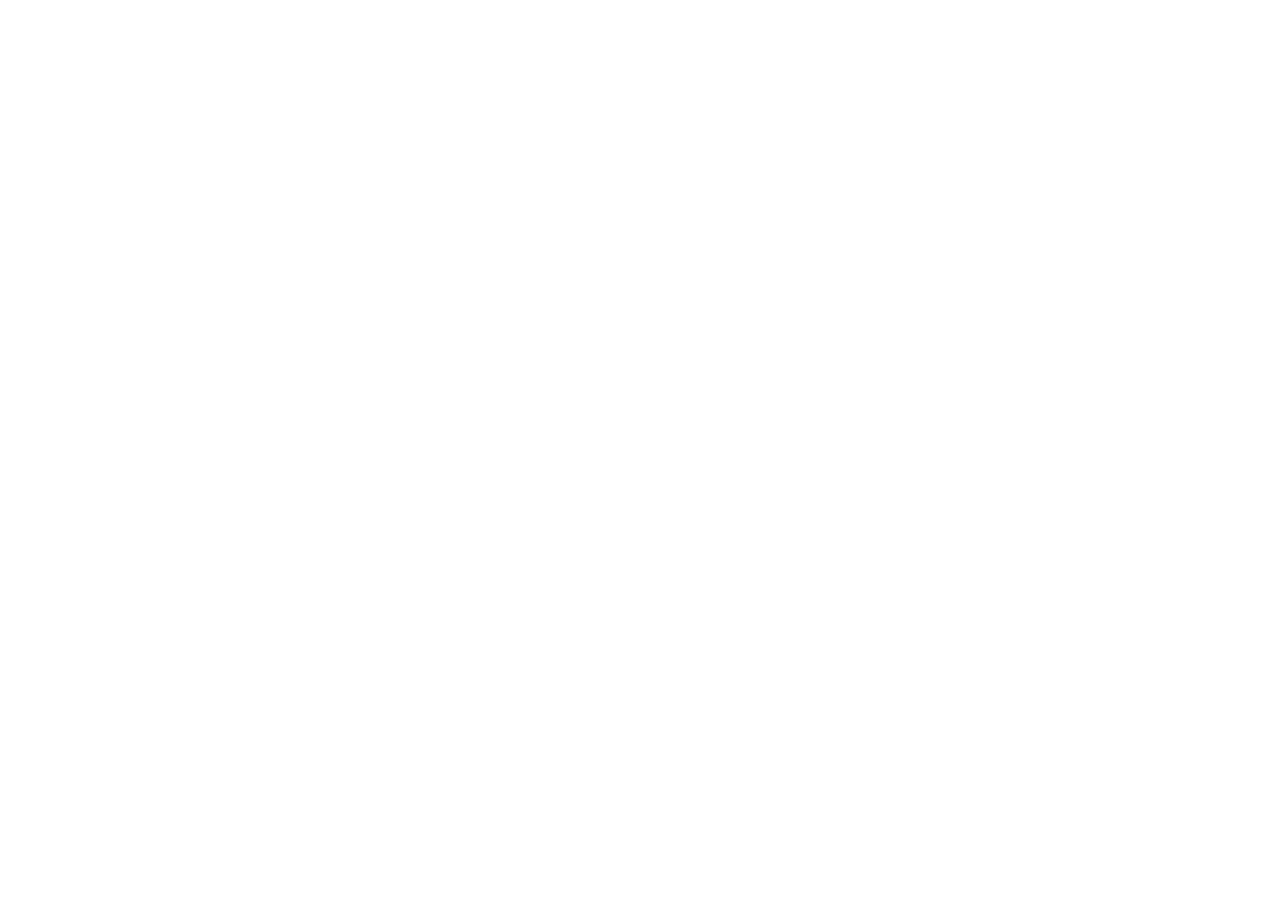
==== quiz.html @ 1439147c "holi" ====
<!DOCTYPE html>
<html lang="en">
<head>
    <meta charset="UTF-8">
    <meta name="viewport" content="width=device-width, initial-scale=1.0">
    <link rel="stylesheet" href="./quiz.css">
    <title>Quiz</title>
</head>
<body>
    
<script src = "./quiz.js"></script>
</body>
</html>
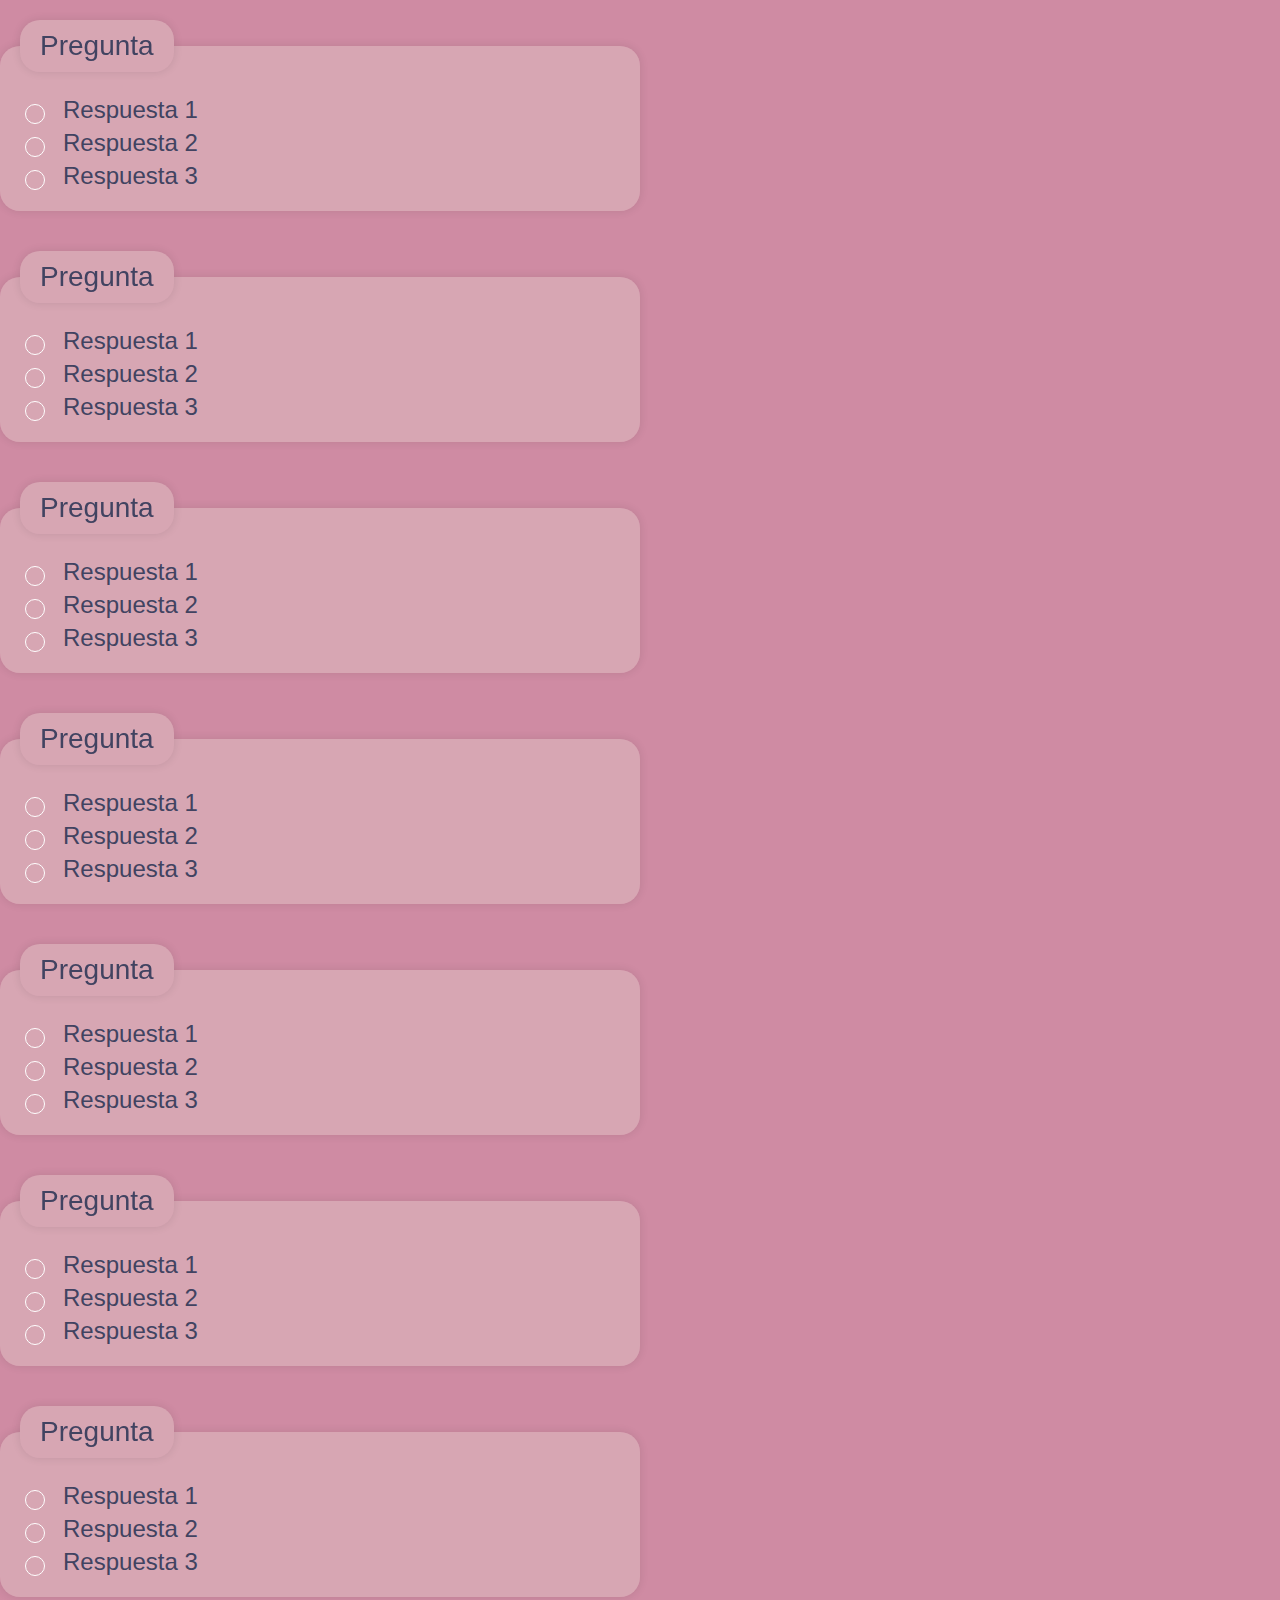
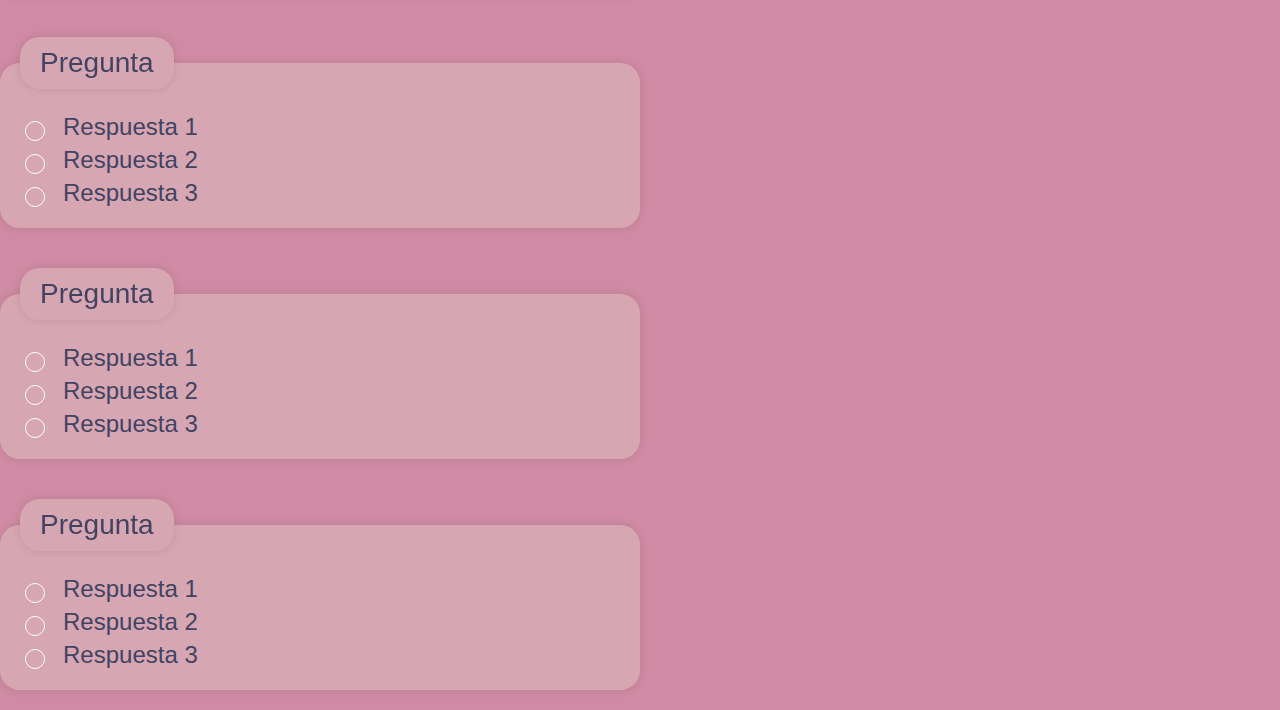
==== commit 2cecb40a: "css changed" ====
--- a/quiz.html
+++ b/quiz.html
@@ -1,13 +1,147 @@
 <!DOCTYPE html>
-<html lang="en">
+<html lang="es">
 <head>
+    <title>HTML5 Template</title>
     <meta charset="UTF-8">
     <meta name="viewport" content="width=device-width, initial-scale=1.0">
-    <link rel="stylesheet" href="./quiz.css">
-    <title>Quiz</title>
+    <link rel="stylesheet" href="https://fonts.google.com/specimen/Roboto">
+    <link rel="stylesheet" href="quiz.css">
+    <script defer src="scripts.js"></script>
 </head>
 <body>
-    
-<script src = "./quiz.js"></script>
+    <header></header>
+    <main>
+        <form>
+            <fieldset>
+              <legend>Pregunta</legend>
+          
+              <input type="radio" id="kraken" name="x"/>
+              <label for="rep1">Respuesta 1</label><br />
+          
+              <input type="radio" id="rep2" name="x"/>
+              <label for="rep2">Respuesta 2</label><br />
+          
+              <input type="radio" id="rep3" name="x"/>
+              <label for="rep3">Respuesta 3</label>
+            </fieldset>
+          </form><form>
+            <fieldset>
+              <legend>Pregunta</legend>
+          
+              <input type="radio" id="kraken" name="x"/>
+              <label for="rep1">Respuesta 1</label><br />
+          
+              <input type="radio" id="rep2" name="x"/>
+              <label for="rep2">Respuesta 2</label><br />
+          
+              <input type="radio" id="rep3" name="x"/>
+              <label for="rep3">Respuesta 3</label>
+            </fieldset>
+          </form><form>
+            <fieldset>
+              <legend>Pregunta</legend>
+          
+              <input type="radio" id="kraken" name="x"/>
+              <label for="rep1">Respuesta 1</label><br />
+          
+              <input type="radio" id="rep2" name="x"/>
+              <label for="rep2">Respuesta 2</label><br />
+          
+              <input type="radio" id="rep3" name="x"/>
+              <label for="rep3">Respuesta 3</label>
+            </fieldset>
+          </form><form>
+            <fieldset>
+              <legend>Pregunta</legend>
+          
+              <input type="radio" id="kraken" name="x"/>
+              <label for="rep1">Respuesta 1</label><br />
+          
+              <input type="radio" id="rep2" name="x"/>
+              <label for="rep2">Respuesta 2</label><br />
+          
+              <input type="radio" id="rep3" name="x"/>
+              <label for="rep3">Respuesta 3</label>
+            </fieldset>
+          </form><form>
+            <fieldset>
+              <legend>Pregunta</legend>
+          
+              <input type="radio" id="kraken" name="x"/>
+              <label for="rep1">Respuesta 1</label><br />
+          
+              <input type="radio" id="rep2" name="x"/>
+              <label for="rep2">Respuesta 2</label><br />
+          
+              <input type="radio" id="rep3" name="x"/>
+              <label for="rep3">Respuesta 3</label>
+            </fieldset>
+          </form><form>
+            <fieldset>
+              <legend>Pregunta</legend>
+          
+              <input type="radio" id="kraken" name="x"/>
+              <label for="rep1">Respuesta 1</label><br />
+          
+              <input type="radio" id="rep2" name="x"/>
+              <label for="rep2">Respuesta 2</label><br />
+          
+              <input type="radio" id="rep3" name="x"/>
+              <label for="rep3">Respuesta 3</label>
+            </fieldset>
+          </form><form>
+            <fieldset>
+              <legend>Pregunta</legend>
+          
+              <input type="radio" id="kraken" name="x"/>
+              <label for="rep1">Respuesta 1</label><br />
+          
+              <input type="radio" id="rep2" name="x"/>
+              <label for="rep2">Respuesta 2</label><br />
+          
+              <input type="radio" id="rep3" name="x"/>
+              <label for="rep3">Respuesta 3</label>
+            </fieldset>
+          </form><form>
+            <fieldset>
+              <legend>Pregunta</legend>
+          
+              <input type="radio" id="kraken" name="x"/>
+              <label for="rep1">Respuesta 1</label><br />
+          
+              <input type="radio" id="rep2" name="x"/>
+              <label for="rep2">Respuesta 2</label><br />
+          
+              <input type="radio" id="rep3" name="x"/>
+              <label for="rep3">Respuesta 3</label>
+            </fieldset>
+          </form><form>
+            <fieldset>
+              <legend>Pregunta</legend>
+          
+              <input type="radio" id="kraken" name="x"/>
+              <label for="rep1">Respuesta 1</label><br />
+          
+              <input type="radio" id="rep2" name="x"/>
+              <label for="rep2">Respuesta 2</label><br />
+          
+              <input type="radio" id="rep3" name="x"/>
+              <label for="rep3">Respuesta 3</label>
+            </fieldset>
+          </form><form>
+            <fieldset>
+              <legend>Pregunta</legend>
+          
+              <input type="radio" id="kraken" name="x"/>
+              <label for="rep1">Respuesta 1</label><br />
+          
+              <input type="radio" id="rep2" name="x"/>
+              <label for="rep2">Respuesta 2</label><br />
+          
+              <input type="radio" id="rep3" name="x"/>
+              <label for="rep3">Respuesta 3</label>
+            </fieldset>
+          </form>
+    </main>
 </body>
 </html>--- a/quiz.css
+++ b/quiz.css
@@ -0,0 +1,99 @@
+*{
+    font-family: "Roboto", sans-serif;
+    background-color: #CF8BA3;    
+}
+
+body{
+    height: 100vh;
+    margin: 0;
+    display: grid;
+    font-size: 1.8rem;
+}
+
+form {
+    flex-direction: column;
+}
+
+fieldset {
+    width: 600px;
+	margin: 20px auto;
+	padding: 20px;
+	border-radius: 20px;
+	background-color: #D7A6B3;
+	box-shadow: 0px 0px 10px rgba(0, 0, 0, 0.1);
+    display:inline-block;
+	border: none;
+}
+
+legend {
+    font-size: 28px;
+	font-weight: 300;
+	background: #D7A6B3;
+	backdrop-filter: blur(2px);
+	border-radius: 20px;
+	padding: 10px 20px;
+	color: #414361;
+	box-shadow: 0px 0px 10px rgba(0, 0, 0, 0.1);
+}
+
+input[type="radio"] {
+	appearance: none;
+	-webkit-appearance: none;
+	width: 20px;
+	height: 20px;
+	border: 1px solid #fff;
+	border-radius: 50%;
+	margin-right: 10px;
+	background-color: #D7A6B3;
+	position: relative;
+	top: 6px;
+}
+
+input[type="radio"]:checked::before {
+	content: "";
+	display: block;
+	width: 12px;
+	height: 12px;
+	background-color: #D7A6B3;
+	border-radius: 50%;
+	position: absolute;
+	top: 50%;
+	left: 50%;
+	transform: translate(-50%, -50%);
+	animation: appear 0.8s;
+}
+
+label {
+	font-size: 24px;
+	font-weight: 100;
+	color: #414361;
+    background-color: #D7A6B3;
+}
+
+div {
+	display: flex;
+	align-items: center;
+	margin-bottom: 20px;
+}
+
+@keyframes appear {
+	0% {
+		transform: translate(-50%, -50%) scale(0);
+		background-color: #fff;
+	}
+	45% {
+		transform: translate(-50%, -50%) scale(1.6);
+		background-color: #64aedf;
+	}
+	50% {
+		transform: translate(-50%, -50%) scale(1.7);
+		background-color: #ad97githb3;
+	}
+	55% {
+		transform: translate(-50%, -50%) scale(1.6);
+	}
+	100% {
+		transform: translate(-50%, -50%) scale(1);
+		background-color: #ca8489;
+	}
+}